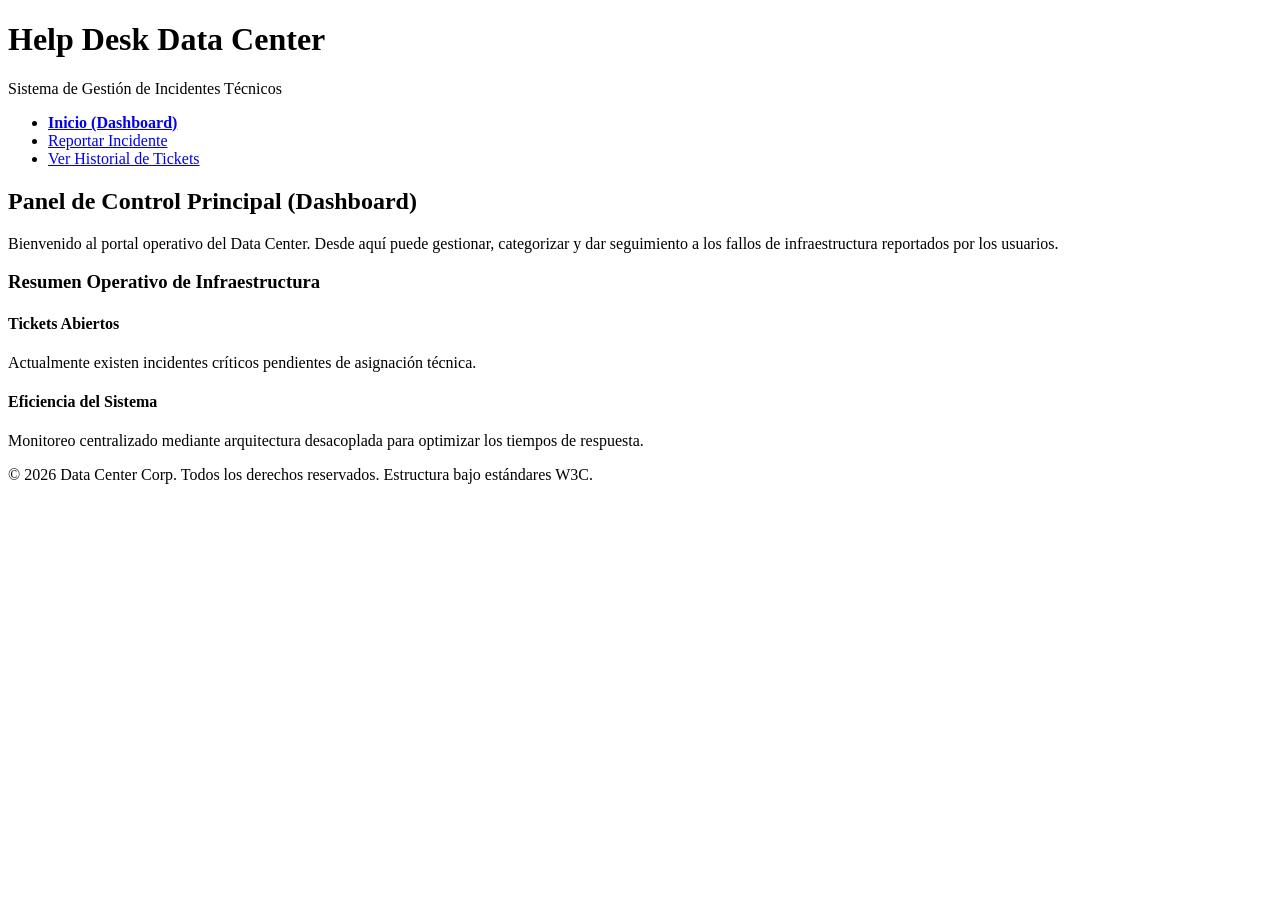
==== index.html @ 3c08bc11 "Estructura semántica HTML5 y formularios del Help Desk" ====
<!DOCTYPE html>
<html lang="es">
<head>
    <meta charset="UTF-8">
    <meta name="viewport" content="width=device-width, initial-scale=1.0">
    <title>Help Desk - Dashboard Principal</title>
</head>
<body>

    <header>
        <h1>Help Desk Data Center</h1>
        <p>Sistema de Gestión de Incidentes Técnicos</p>
    </header>

    <nav>
        <ul>
            <li><a href="index.html"><strong>Inicio (Dashboard)</strong></a></li>
            <li><a href="reportar.html">Reportar Incidente</a></li>
            <li><a href="tickets.html">Ver Historial de Tickets</a></li>
        </ul>
    </nav>

    <main>
        <section>
            <h2>Panel de Control Principal (Dashboard)</h2>
            <p>Bienvenido al portal operativo del Data Center. Desde aquí puede gestionar, categorizar y dar seguimiento a los fallos de infraestructura reportados por los usuarios.</p>
        </section>

        <section>
            <h3>Resumen Operativo de Infraestructura</h3>
            <article>
                <h4>Tickets Abiertos</h4>
                <p>Actualmente existen incidentes críticos pendientes de asignación técnica.</p>
            </article>
            <article>
                <h4>Eficiencia del Sistema</h4>
                <p>Monitoreo centralizado mediante arquitectura desacoplada para optimizar los tiempos de respuesta.</p>
            </article>
        </section>
    </main>

    <footer>
        <p>&copy; 2026 Data Center Corp. Todos los derechos reservados. Estructura bajo estándares W3C.</p>
    </footer>

</body>
</html>
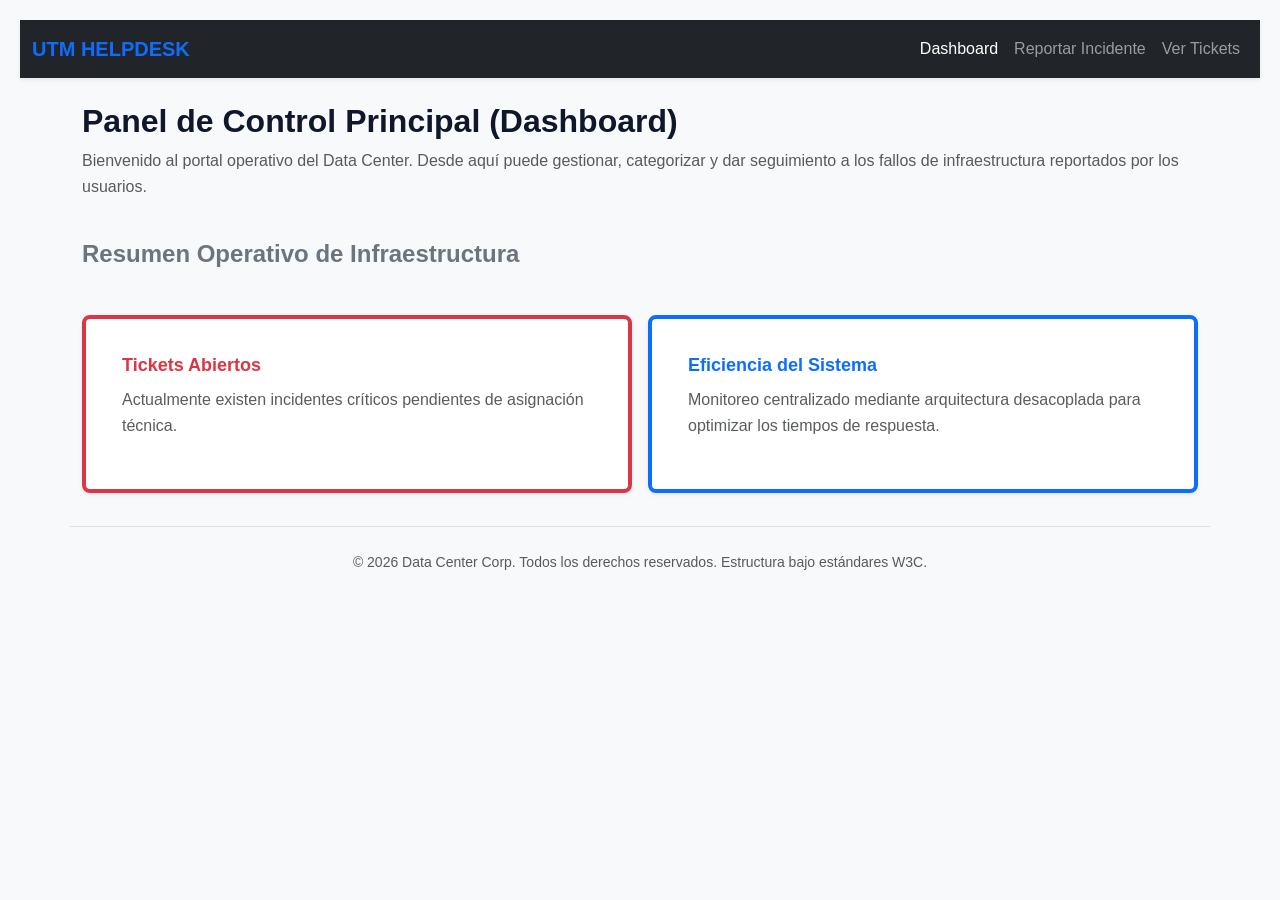
==== commit 0354743e: "Actividad 6: Integración del UI Kit y maquetación responsiva con Bootstrap en páginas estructurales" ====
--- a/index.html
+++ b/index.html
@@ -2,46 +2,76 @@
 <html lang="es">
 <head>
     <meta charset="UTF-8">
+    <!-- 1. Configuración de pantalla para celulares (Viewport) -->
     <meta name="viewport" content="width=device-width, initial-scale=1.0">
     <title>Help Desk - Dashboard Principal</title>
+
+    <!-- 2. Framework de estilos CSS (Bootstrap 5) -->
+    <link href="https://cdn.jsdelivr.net/npm/bootstrap@5.3.3/dist/css/bootstrap.min.css" rel="stylesheet">
+
+    <!-- 3. Tu librería de componentes personalizados (UI Kit) -->
+    <link rel="stylesheet" href="style.css">
 </head>
-<body>
+<body class="bg-light">
 
-    <header>
-        <h1>Help Desk Data Center</h1>
-        <p>Sistema de Gestión de Incidentes Técnicos</p>
-    </header>
-
-    <nav>
-        <ul>
-            <li><a href="index.html"><strong>Inicio (Dashboard)</strong></a></li>
-            <li><a href="reportar.html">Reportar Incidente</a></li>
-            <li><a href="tickets.html">Ver Historial de Tickets</a></li>
-        </ul>
+    <!-- 4. Menú de Navegación Responsivo institucional -->
+    <nav class="navbar navbar-expand-lg navbar-dark bg-dark shadow-sm">
+        <div class="container-fluid">
+            <a class="navbar-brand fw-bold text-uppercase text-primary" href="index.html">UTM HelpDesk</a>
+            <button class="navbar-toggler" type="button" data-bs-toggle="collapse" data-bs-target="#navbarNav">
+                <span class="navbar-toggler-icon"></span>
+            </button>
+            <div class="collapse navbar-collapse" id="navbarNav">
+                <ul class="navbar-nav ms-auto">
+                    <li class="nav-item"><a class="nav-link active" href="index.html">Dashboard</a></li>
+                    <li class="nav-item"><a class="nav-link" href="reportar.html">Reportar Incidente</a></li>
+                    <li class="nav-item"><a class="nav-link" href="tickets.html">Ver Tickets</a></li>
+                </ul>
+            </div>
+        </div>
     </nav>
 
-    <main>
-        <section>
-            <h2>Panel de Control Principal (Dashboard)</h2>
-            <p>Bienvenido al portal operativo del Data Center. Desde aquí puede gestionar, categorizar y dar seguimiento a los fallos de infraestructura reportados por los usuarios.</p>
-        </section>
+    <main class="container mt-4">
+    
+    <section class="row mb-4">
+        <div class="col-12">
+            <h2 class="fw-bold">Panel de Control Principal (Dashboard)</h2>
+            <p class="text-muted">Bienvenido al portal operativo del Data Center. Desde aquí puede gestionar, categorizar y dar seguimiento a los fallos de infraestructura reportados por los usuarios.</p>
+        </div>
+    </section>
 
-        <section>
-            <h3>Resumen Operativo de Infraestructura</h3>
-            <article>
-                <h4>Tickets Abiertos</h4>
-                <p>Actualmente existen incidentes críticos pendientes de asignación técnica.</p>
-            </article>
-            <article>
-                <h4>Eficiencia del Sistema</h4>
-                <p>Monitoreo centralizado mediante arquitectura desacoplada para optimizar los tiempos de respuesta.</p>
-            </article>
-        </section>
-    </main>
+    <section class="row g-3">
+        <div class="col-12">
+            <h3 class="h4 mb-3 fw-semibold text-secondary">Resumen Operativo de Infraestructura</h3>
+        </div>
 
-    <footer>
-        <p>&copy; 2026 Data Center Corp. Todos los derechos reservados. Estructura bajo estándares W3C.</p>
-    </footer>
+        <article class="col-12 col-md-6">
+            <div class="card h-100 shadow-sm border-start border-danger border-4">
+                <div class="card-body">
+                    <h4 class="card-title h5 fw-bold text-danger">Tickets Abiertos</h4>
+                    <p class="card-text text-muted">Actualmente existen incidentes críticos pendientes de asignación técnica.</p>
+                </div>
+            </div>
+        </article>
+
+        <article class="col-12 col-md-6">
+            <div class="card h-100 shadow-sm border-start border-primary border-4">
+                <div class="card-body">
+                    <h4 class="card-title h5 fw-bold text-primary">Eficiencia del Sistema</h4>
+                    <p class="card-text text-muted">Monitoreo centralizado mediante arquitectura desacoplada para optimizar los tiempos de respuesta.</p>
+                </div>
+            </div>
+        </article>
+    </section>
+</main>
+
+<footer class="container text-center py-4 mt-5 border-top">
+    <p class="text-muted small">&copy; 2026 Data Center Corp. Todos los derechos reservados. Estructura bajo estándares W3C.</p>
+</footer>
+
+<!--ayudante Scripts del bootstrap-->
+    <script src="https://cdn.jsdelivr.net/npm/bootstrap@5.3.3/dist/js/bootstrap.bundle.min.js"></script>
+
 
 </body>
 </html>
--- a/style.css
+++ b/style.css
@@ -0,0 +1,169 @@
+/* ==========================================================================
+   1. CONFIGURACIÓN DEL DESIGN SYSTEM & VARIABLES (:root)
+   ========================================================================== */
+
+:root {
+    /* Paleta de colores corporativa para el Help Desk */
+    --color-primario: #1e3a8a;    /* Azul Oscuro: Para botones principales y títulos */
+    --color-secundario: #475569;  /* Gris Azulado: Para elementos secundarios */
+    --color-fondo: #f8fafc;       /* Blanco Grisáceo: Fondo general de la plataforma */
+    --color-texto: #0f172a;       /* Negro Pizarra: Para máxima legibilidad */
+    
+    /* Colores semánticos de estados (Exigidos en la guía) */
+    --color-exito: #16a34a;       /* Verde: Tickets resueltos o acciones correctas */
+    --color-advertencia: #ca8a04; /* Amarillo/Oro: Prioridades medias o advertencias */
+    --color-error: #dc2626;       /* Rojo: Incidentes críticos o botones de peligro */
+    
+    /* Tipografía base */
+    --fuente-base: 'Segoe UI', Tahoma, Geneva, Verdana, sans-serif;
+}
+
+/* RESET GENERAL: Regla obligatoria de box-sizing exigida por la rúbrica */
+* {
+    margin: 0;
+    padding: 0;
+    box-sizing: border-box; /* Garantiza que el padding no altere el ancho del modelo de cajas */
+}
+
+body {
+    font-family: var(--fuente-base);
+    background-color: var(--color-fondo);
+    color: var(--color-texto);
+    line-height: 1.6;
+    padding: 20px;
+}
+
+/* ==========================================================================
+   2. DESARROLLO DE COMPONENTES DE INTERFAZ (UI KIT)
+   ========================================================================== */
+
+/* --- BOTONES --- */
+.btn {
+    display: inline-block;
+    padding: 10px 20px;
+    font-size: 14px;
+    font-weight: 600;
+    border: none;
+    border-radius: 6px;
+    cursor: pointer;
+    transition: background-color 0.3s ease, transform 0.1s ease;
+    text-decoration: none;
+    text-align: center;
+}
+
+/* Botón Primario (Azul corporativo) */
+.btn-primary {
+    background-color: var(--color-primario);
+    color: white;
+}
+.btn-primary:hover {
+    background-color: #152e72; /* Un tono más oscuro al pasar el mouse */
+}
+.btn-primary:focus {
+    outline: 3px solid #60a5fa; /* Anillo de enfoque para accesibilidad */
+}
+
+/* Botón Secundario (Gris operativo) */
+.btn-secondary {
+    background-color: var(--color-secundario);
+    color: white;
+}
+.btn-secondary:hover {
+    background-color: #334155;
+}
+.btn-secondary:focus {
+    outline: 3px solid #94a3b8;
+}
+
+/* Botón de Peligro (Rojo para incidentes críticos) */
+.btn-danger {
+    background-color: var(--color-error);
+    color: white;
+}
+.btn-danger:hover {
+    background-color: #b91c1c;
+}
+.btn-danger:focus {
+    outline: 3px solid #fca5a5;
+}
+
+/* Efecto de presión al hacer clic en cualquier botón */
+.btn:active {
+    transform: scale(0.98);
+}
+
+
+/* --- FORMULARIOS --- */
+.form-group {
+    margin-bottom: 15px;
+}
+
+.form-group label {
+    display: block;
+    margin-bottom: 5px;
+    font-weight: 500;
+}
+
+/* Estilo unificado para inputs y selects (Campos de texto y desplegables) */
+.form-control {
+    width: 100%;
+    padding: 10px 12px;
+    font-size: 14px;
+    border: 1px solid #cbd5e1;
+    border-radius: 6px;
+    background-color: white;
+    transition: border-color 0.3s ease, box-shadow 0.3s ease;
+}
+
+/* Efecto focus: Sombreado azul brillante solicitado al hacer clic */
+.form-control:focus {
+    outline: none;
+    border-color: var(--color-primario);
+    box-shadow: 0 0 0 4px rgba(30, 58, 138, 0.15);
+}
+
+
+/* --- TARJETAS (CARDS PARA TICKETS) --- */
+.card {
+    background-color: white;
+    border-radius: 8px;
+    padding: 20px;
+    margin-top: 15px;
+    /* Sombreado suave (box-shadow) exigido en las instrucciones */
+    box-shadow: 0 4px 6px -1px rgba(0, 0, 0, 0.1), 0 2px 4px -2px rgba(0, 0, 0, 0.1);
+    border: 1px solid #e2e8f0;
+}
+
+.card-title {
+    font-size: 18px;
+    font-weight: 600;
+    margin-bottom: 10px;
+    color: var(--color-primario);
+}
+
+
+/* --- ALERTAS (BADGES DE PRIORIDAD) --- */
+.badge {
+    display: inline-block;
+    padding: 4px 8px;
+    font-size: 12px;
+    font-weight: 700;
+    border-radius: 4px;
+    text-transform: uppercase;
+}
+
+/* Variaciones de color según la prioridad del ticket */
+.badge-alta {
+    background-color: #fee2e2;
+    color: var(--color-error);
+}
+
+.badge-media {
+    background-color: #fef9c3;
+    color: var(--color-advertencia);
+}
+
+.badge-baja {
+    background-color: #dcfce7;
+    color: var(--color-exito);
+}
